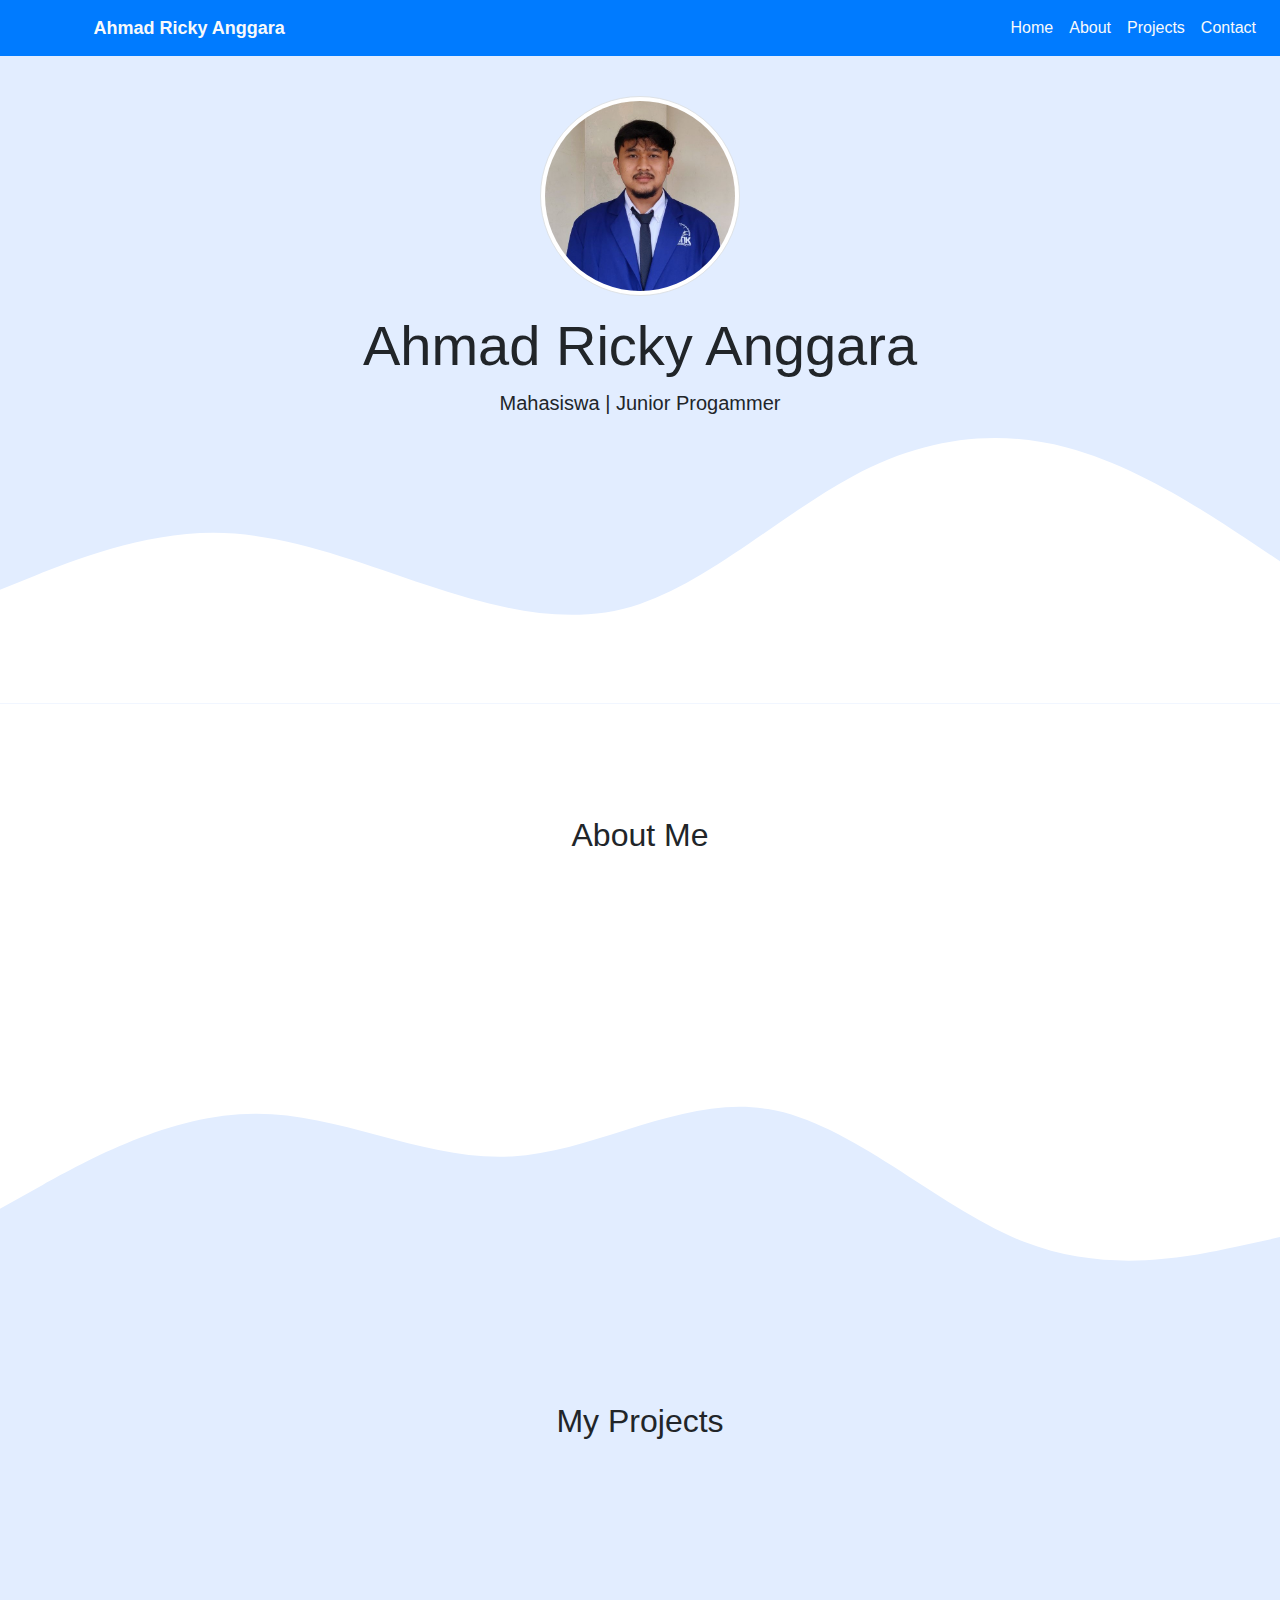
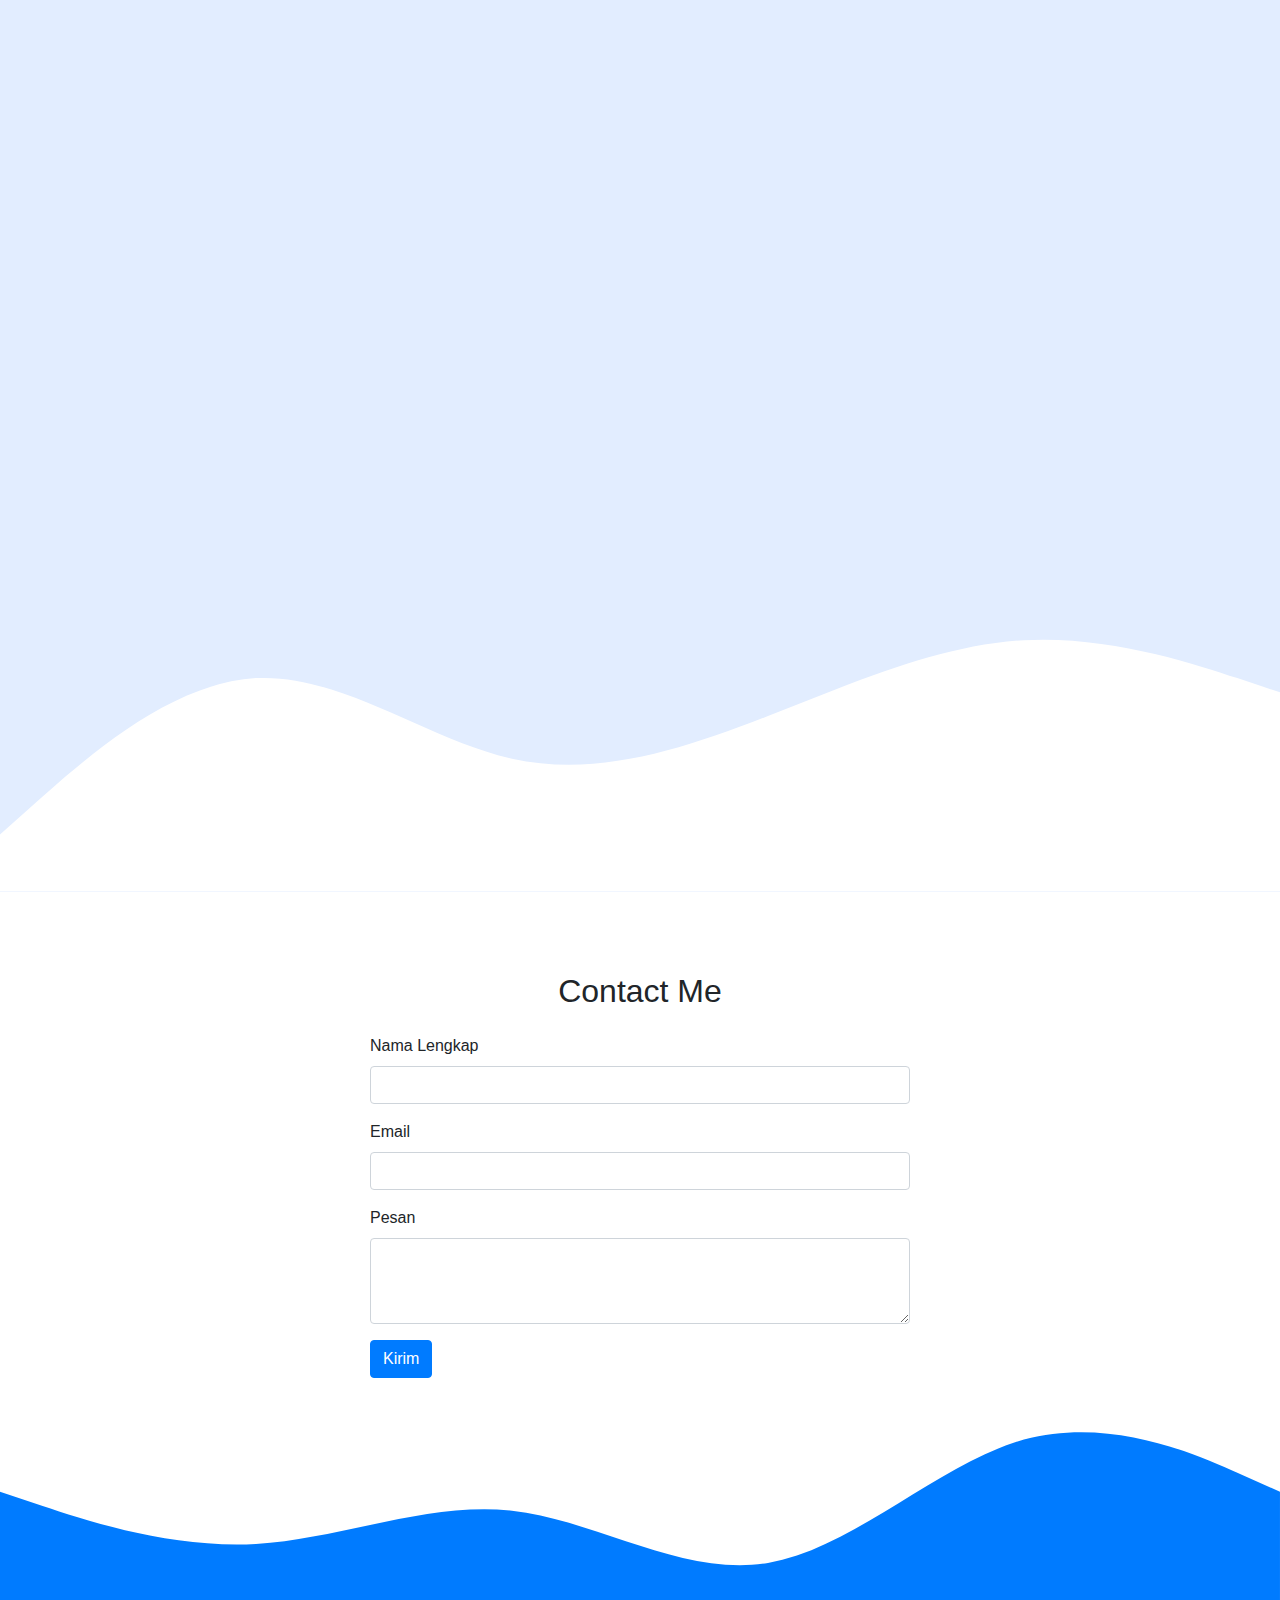
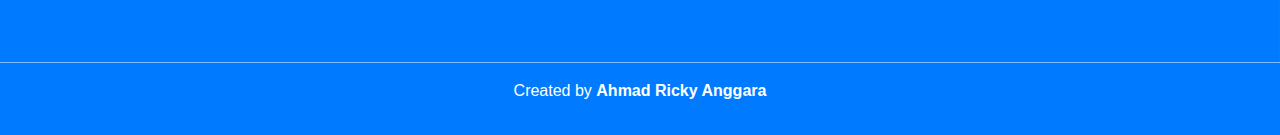
==== index.html @ a969ea9b "google console" ====
<!DOCTYPE html>
<html lang="en">

<head>
    <meta charset="UTF-8">
    <meta http-equiv="X-UA-Compatible" content="IE=edge">
    <meta name="viewport" content="width=device-width, initial-scale=1.0">
    <meta content="Ahmad Ricky Anggara" name="keywords">
    <meta content="ARA" name="keywords">
    <meta content="Ricky Anggara" name="keywords">
    <meta content="Ahmad Ricky" name="keywords">
    <meta name="google-site-verification" content="5sLvpQu3NONMyRfSzjhEl_mQYddeZgGXBdGpoEdvAX0" />
    <title>MyPorto's</title>
    <link rel="stylesheet" href="https://cdn.jsdelivr.net/npm/bootstrap@4.0.0/dist/css/bootstrap.min.css"
        integrity="sha384-Gn5384xqQ1aoWXA+058RXPxPg6fy4IWvTNh0E263XmFcJlSAwiGgFAW/dAiS6JXm" crossorigin="anonymous">

    <link rel="stylesheet" href="style.css">
    <link href="https://unpkg.com/aos@2.3.1/dist/aos.css" rel="stylesheet">
</head>

<body>

    <nav class="navbar fixed-top navbar-expand-lg navbar-light bg-primary">
        <div class="container" style="margin-left: 5%;">
            <a class="navbar-brand font-weight-bold text-light" style="font-size: 18px;" href="#">Ahmad Ricky
                Anggara</a>
            <button class="navbar-toggler" type="button" data-toggle="collapse" data-target="#navbarNav"
                aria-controls="navbarNav" aria-expanded="false" aria-label="Toggle navigation">
                <span class="navbar-toggler-icon"></span>
            </button>
        </div>
        <div class="collapse navbar-collapse ms-auto" id="navbarNav">
            <ul class="navbar-nav">
                <li class="nav-item active">
                    <a class="nav-link text-light" href="#">Home <span class="sr-only">(current)</span></a>
                </li>
                <li class="nav-item">
                    <a class="nav-link text-light" href="#about">About</a>
                </li>
                <li class="nav-item">
                    <a class="nav-link text-light" href="#projects">Projects</a>
                </li>
                <li class="nav-item">
                    <a class="nav-link text-light" href="#contact">Contact</a>
                </li>
            </ul>
        </div>
    </nav>

    <section class="jumbotron1 text-center">
        <img src="img/-6269453699042618884_121.jpg" alt="ARA" width="200" class="rounded-circle img-thumbnail">
        <h1 class="display-4 mt-3">Ahmad Ricky Anggara</h1>
        <p class="lead pt-3">Mahasiswa | Junior Progammer</p>
        <svg xmlns="http://www.w3.org/2000/svg" viewBox="0 0 1440 320">
            <path fill="#ffffff" fill-opacity="1"
                d="M0,192L40,176C80,160,160,128,240,128C320,128,400,160,480,186.7C560,213,640,235,720,208C800,181,880,107,960,64C1040,21,1120,11,1200,32C1280,53,1360,107,1400,133.3L1440,160L1440,320L1400,320C1360,320,1280,320,1200,320C1120,320,1040,320,960,320C880,320,800,320,720,320C640,320,560,320,480,320C400,320,320,320,240,320C160,320,80,320,40,320L0,320Z">
            </path>
        </svg>
    </section>

    <!-- about  -->
    <section id="about">
        <div class="container" style="line-height: 1.5;">
            <div class="row text-center">
                <div class="col">
                    <h2>About Me</h2>
                </div>

            </div>
            <div class="row justify-content-center fs-5 text-center mt-3">
                <div class="col-md-4" data-aos="fade-right" data-aos-duration="1000">
                    <p>Hai, nama saya Ahmad Ricky Anggara, seorang junior Progammer Lulusan Pesantren Teknologi
                        Informasi Komunikasi Tahun 2022. Dunia Pemrograman adalah dunia yang menarik bagi saya, dan saya
                        dapat menenumakan Hal - Hal yang baru, Terutama di bidang Teknologi.</p>
                </div>
                <div class="col-md-4" data-aos="fade-left" data-aos-duration="1000" data-aos-delay="200">
                    <p>Saya adalah seorang pekerja keras, dan tekun dalam mempelajari Hal - Hal baru yang saya temukan.
                        Hingga pada saat ini saya telah menguasai beberap bahasa Pemrograman, diantaranya : PHP,
                        JavaScript, dan Java</p>
                </div>
            </div>
        </div>
        <svg xmlns="http://www.w3.org/2000/svg" viewBox="0 0 1440 320">
            <path fill="#e2edff" fill-opacity="1"
                d="M0,192L48,165.3C96,139,192,85,288,85.3C384,85,480,139,576,133.3C672,128,768,64,864,80C960,96,1056,192,1152,229.3C1248,267,1344,245,1392,234.7L1440,224L1440,320L1392,320C1344,320,1248,320,1152,320C1056,320,960,320,864,320C768,320,672,320,576,320C480,320,384,320,288,320C192,320,96,320,48,320L0,320Z">
            </path>
        </svg>
    </section>
    <!-- akhir about  -->

    <!-- Projects -->
    <section id="projects">
        <div class="container" style="line-height: 1.5;">
            <div class="row">
                <div class="col text-center mb-3">
                    <h2>My Projects</h2>
                </div>
            </div>
            <div class="row justify-content-center">
                <div class="col-md-4 mb-3">
                    <div class="card" data-aos="flip-left" data-aos-duration="1000">
                        <img style="width: 250px; padding: 25px; margin-left: 50px;" class="card-img-top"
                            src="./project-parwis/image/logo/RaTour-Logo.png" alt="Projects-1">
                        <div class="card-body">
                            <p class="card-text">Project Pariwisata Saya. Rekomendasi Tempat Wisata, yang tersedia di
                                kota - kota besar Jabodetabek.</p>
                            <a href="./project-parwis/home.html" target="blank" class="btn btn-primary">Lihat
                                Selengkapnya ... </a>
                        </div>
                    </div>
                </div>
                <div class="col-md-4 mb-3">
                    <div class="card" data-aos="flip-left" data-aos-duration="1000" data-aos-delay="50">
                        <img style="width: 250px; padding: 25px; margin-left: 50px;" class="card-img-top"
                            src="img/e-saran.png" alt="Projects-2">
                        <div class="card-body">
                            <p class="card-text text-justify">Project Tim pertama saya yang diamanahkan Oleh Pihak
                                Lembaga, bertujuan untuk memberikan saran dan masukkan untuk lembaga saya, terkait
                                masalah dan keluhan Terhadap Lembaga.
                            </p>
                        </div>
                    </div>
                </div>
                <div class="col-md-4 mb-3">
                    <div class="card" data-aos="flip-left" data-aos-duration="1000" data-aos-delay="100">
                        <img class="card-img-top" src="img/projects3.jpg" alt="Projects-3">
                        <div class="card-body">
                            <p class="card-text">Projects Ke tiga</p>
                        </div>
                    </div>
                </div>
                <div class="col-md-4 mb-3">
                    <div class="card" data-aos="flip-left" data-aos-duration="1000" data-aos-delay="150">
                        <img class="card-img-top" src="img/projects4.jpg" alt="Projects-4">
                        <div class="card-body">
                            <p class="card-text">Projects Ke Empat</p>
                        </div>
                    </div>
                </div>
                <div class="col-md-4 mb-3">
                    <div class="card" data-aos="flip-left" data-aos-duration="1000" data-aos-delay="200">
                        <img class="card-img-top" src="img/projects.jpg" alt="Projects-5">
                        <div class="card-body">
                            <p class="card-text">Projects Ke Lima</p>
                        </div>
                    </div>
                </div>
            </div>
        </div>
        <svg xmlns="http://www.w3.org/2000/svg" viewBox="0 0 1440 320">
            <path fill="#ffffff" fill-opacity="1"
                d="M0,256L48,213.3C96,171,192,85,288,80C384,75,480,149,576,170.7C672,192,768,160,864,122.7C960,85,1056,43,1152,37.3C1248,32,1344,64,1392,80L1440,96L1440,320L1392,320C1344,320,1248,320,1152,320C1056,320,960,320,864,320C768,320,672,320,576,320C480,320,384,320,288,320C192,320,96,320,48,320L0,320Z">
            </path>
        </svg>
    </section>
    <!-- Akhir Projects -->

    <!-- Contact -->
    <section id="contact">
        <div class="container" style="line-height: 1.5;">
            <div class="row text-center mb-3">
                <div class="col">
                    <h2>Contact Me</h2>
                </div>
            </div>
            <div class="row justify-content-center">
                <div class="col-md-6">
                    <div class="my-alert d-none alert alert-success alert-dismissible fade show" role="alert">
                        <strong>Terimakasih!</strong> Pesan Anda Sudah Kami Terima.
                        <button type="button" class="close" data-dismiss="alert" aria-label="Close">
                            <span aria-hidden="true">&times;</span>
                        </button>
                    </div>
                    <form name="ara-contact-form">
                        <div class="form-group">
                            <label for="name">Nama Lengkap</label>
                            <input name="nama" type="text" class="form-control" id="name" aria-describedby="name">
                        </div>
                        <div class="form-group">
                            <label for="email">Email</label>
                            <input name="email" type="email" class="form-control" id="email" aria-describedby="email">
                        </div>
                        <div class="form-group">
                            <label for="pesan">Pesan</label>
                            <textarea name="pesan" class="form-control" id="pesan" rows="3"></textarea>
                        </div>
                        <button type="submit" class="btn btn-primary btn-kirim">Kirim</button>
                        <button class="btn btn-primary btn-loading d-none" type="button" disabled>
                            <span class="spinner-border spinner-border-sm" role="status" aria-hidden="true"></span>
                            Loading...
                        </button>
                    </form>
                </div>
            </div>
        </div>
        <svg xmlns="http://www.w3.org/2000/svg" viewBox="0 0 1440 320">
            <path fill="#007bff" fill-opacity="1"
                d="M0,128L48,144C96,160,192,192,288,186.7C384,181,480,139,576,149.3C672,160,768,224,864,208C960,192,1056,96,1152,69.3C1248,43,1344,85,1392,106.7L1440,128L1440,320L1392,320C1344,320,1248,320,1152,320C1056,320,960,320,864,320C768,320,672,320,576,320C480,320,384,320,288,320C192,320,96,320,48,320L0,320Z">
            </path>
        </svg>
    </section>
    <!-- Akhir Contact -->

    <!-- Awal Footer -->
    <footer class="bg-primary text-white text-center pb-3 pt-3">
        <p>Created by <a class="text-white font-weight-bold" href="https://www.instagram.com/ahmad_ricky_anggara/">Ahmad
                Ricky
                Anggara</a></p>
    </footer>
    <!-- Akhir Footer -->



    <script src="https://code.jquery.com/jquery-3.2.1.slim.min.js"
        integrity="sha384-KJ3o2DKtIkvYIK3UENzmM7KCkRr/rE9/Qpg6aAZGJwFDMVNA/GpGFF93hXpG5KkN"
        crossorigin="anonymous"></script>
    <script src="https://cdn.jsdelivr.net/npm/popper.js@1.12.9/dist/umd/popper.min.js"
        integrity="sha384-ApNbgh9B+Y1QKtv3Rn7W3mgPxhU9K/ScQsAP7hUibX39j7fakFPskvXusvfa0b4Q"
        crossorigin="anonymous"></script>
    <script src="https://cdn.jsdelivr.net/npm/bootstrap@4.0.0/dist/js/bootstrap.min.js"
        integrity="sha384-JZR6Spejh4U02d8jOt6vLEHfe/JQGiRRSQQxSfFWpi1MquVdAyjUar5+76PVCmYl"
        crossorigin="anonymous"></script>

    <!-- Script Google Sphreads -->
    <script>
        const scriptURL = 'https://script.google.com/macros/s/AKfycbzCMhAs5qoQrAQU3CWl0yFSnh6RcSaFzXyORwaqV7zSEtIdvHyZklNjyCJ86wQ5R9FL/exec'
        const form = document.forms['ara-contact-form']
        const btnKirim = document.querySelector('.btn-kirim');
        const btnLoading = document.querySelector('.btn-loading');
        const myAlert = document.querySelector('.my-alert');

        form.addEventListener('submit', e => {
            e.preventDefault()
            // ketika tombol submit di klik
            // tampilkan tombol loading hilangkan tombol kirim
            btnLoading.classList.toggle('d-none');
            btnKirim.classList.toggle('d-none');
            fetch(scriptURL, { method: 'POST', body: new FormData(form) })
                .then(response => {
                    // tampilkan tombol kirim, hilangkan tombol loading
                    btnLoading.classList.toggle('d-none');
                    btnKirim.classList.toggle('d-none');
                    // tampilkan alert
                    myAlert.classList.toggle('d-none');
                    // reset formnya
                    form.reset();
                    console.log('Success!', response)
                })
                .catch(error => console.error('Error!', error.message))
        })
    </script>

    <!-- Script AOS -->
    <script src="https://unpkg.com/aos@2.3.1/dist/aos.js"></script>
    <script>
        AOS.init({
            once: true,
        });
    </script>

    <!-- Script GSAP -->
    <script src="https://cdnjs.cloudflare.com/ajax/libs/gsap/3.10.3/gsap.min.js"></script>
    <script>
        gsap.from('.jumbotron img', { duration: 1, y: -100, opacity: 0 });  
    </script>
</body>

</html>
---- style.css ----
* {
    padding: 0;
    margin: 0;
}

.jumbotron1 {
    padding-top: 6rem;
    margin-bottom: 2rem;
    background-color: #e2edff;
    /* border-radius: 0.3rem; */
    line-height: 0;
}

/* @media (min-width: 576px) {
    .jumbotron1 {
        padding: 4rem 2rem;
    }
} */

.jumbotron1-fluid {
    padding-right: 0;
    padding-left: 0;
    border-radius: 0;
}

section svg path {
    padding-bottom: 2rem;
    margin-bottom: 2rem;
}

section {
    line-height: 0;
    padding-top: 5rem;
}

#projects {
    background-color: #e2edff;
}

@-webkit-keyframes spinner-border {
    to {
        transform: rotate(360deg)
            /* rtl:ignore */
        ;
    }
}

@keyframes spinner-border {
    to {
        transform: rotate(360deg)
            /* rtl:ignore */
        ;
    }
}

.spinner-border {
    display: inline-block;
    width: 2rem;
    height: 2rem;
    vertical-align: -0.125em;
    border: 0.25em solid currentColor;
    border-right-color: transparent;
    border-radius: 50%;
    -webkit-animation: 0.75s linear infinite spinner-border;
    animation: 0.75s linear infinite spinner-border;
}

.spinner-border-sm {
    width: 1rem;
    height: 1rem;
    border-width: 0.2em;
}

@-webkit-keyframes spinner-grow {
    0% {
        transform: scale(0);
    }

    50% {
        opacity: 1;
        transform: none;
    }
}

@keyframes spinner-grow {
    0% {
        transform: scale(0);
    }

    50% {
        opacity: 1;
        transform: none;
    }
}

.spinner-grow {
    display: inline-block;
    width: 2rem;
    height: 2rem;
    vertical-align: -0.125em;
    background-color: currentColor;
    border-radius: 50%;
    opacity: 0;
    -webkit-animation: 0.75s linear infinite spinner-grow;
    animation: 0.75s linear infinite spinner-grow;
}

.spinner-grow-sm {
    width: 1rem;
    height: 1rem;
}

@media (prefers-reduced-motion: reduce) {

    .spinner-border,
    .spinner-grow {
        -webkit-animation-duration: 1.5s;
        animation-duration: 1.5s;
    }
}
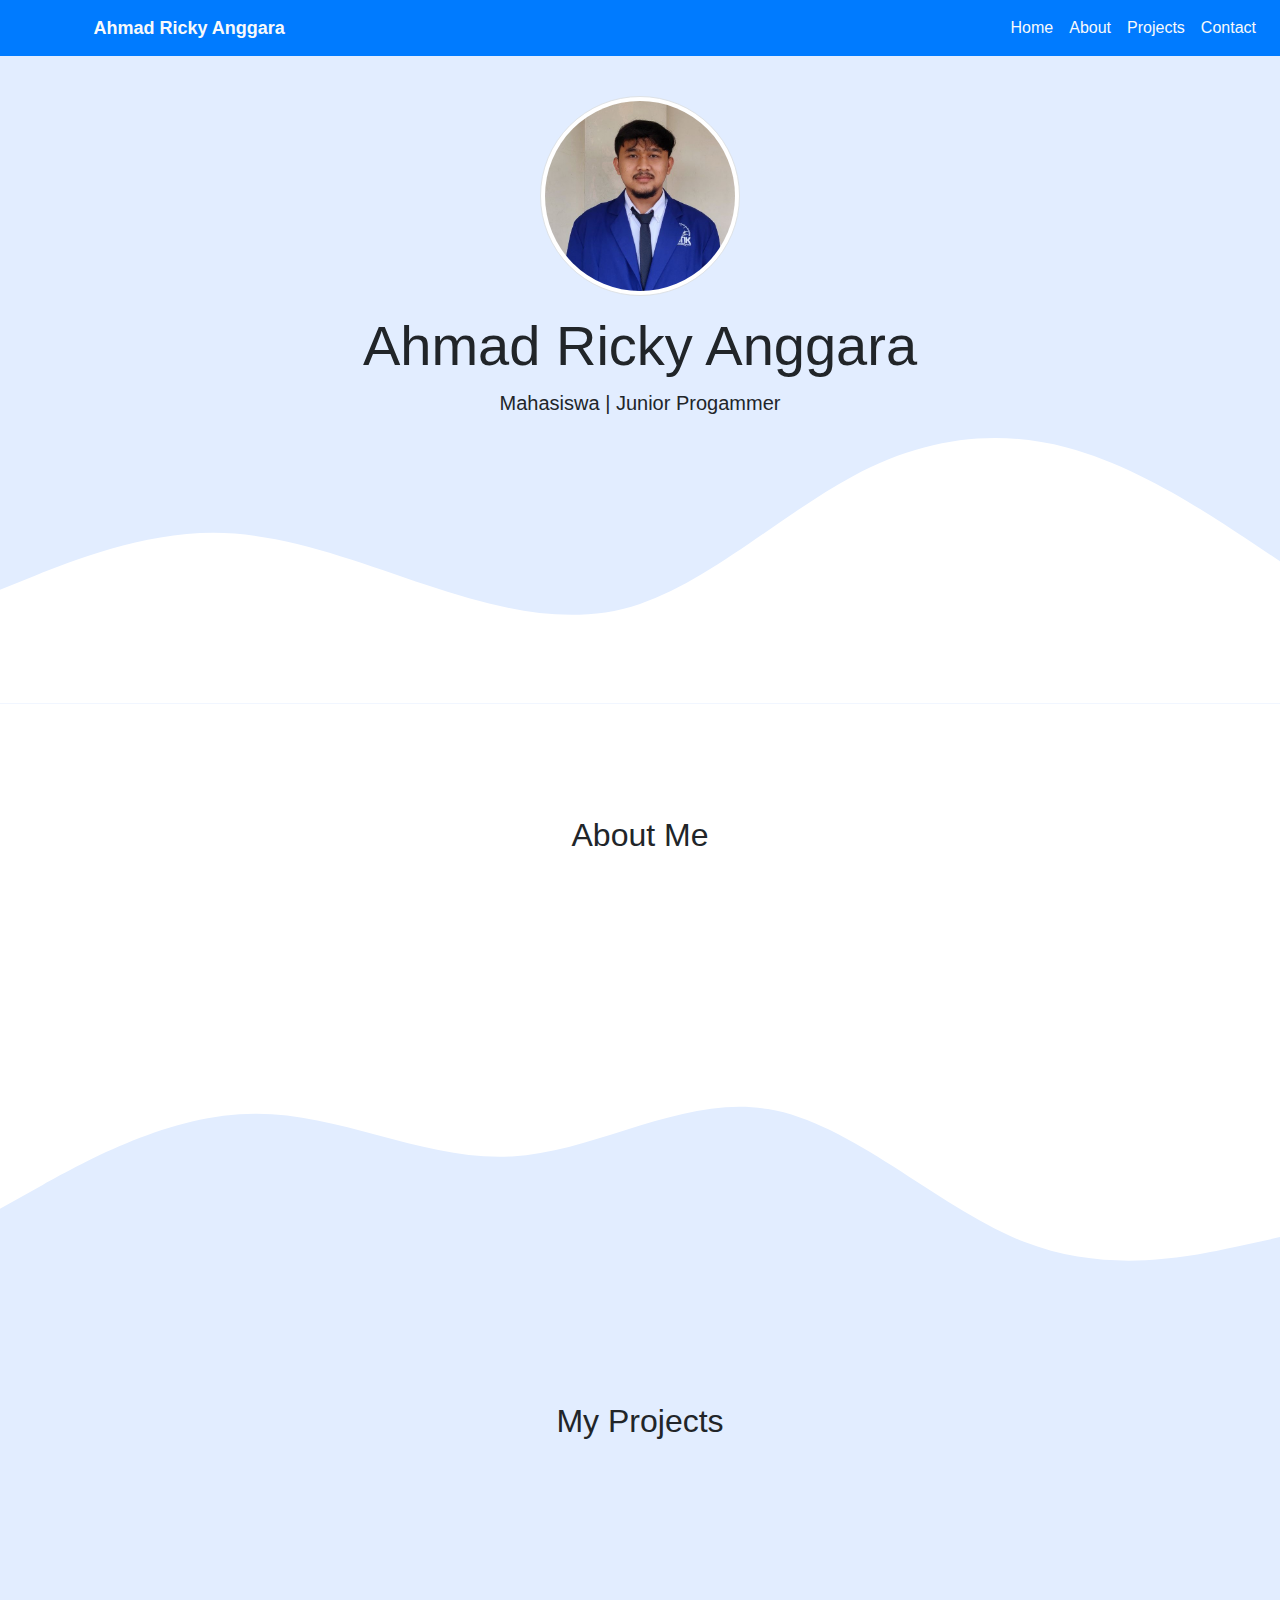
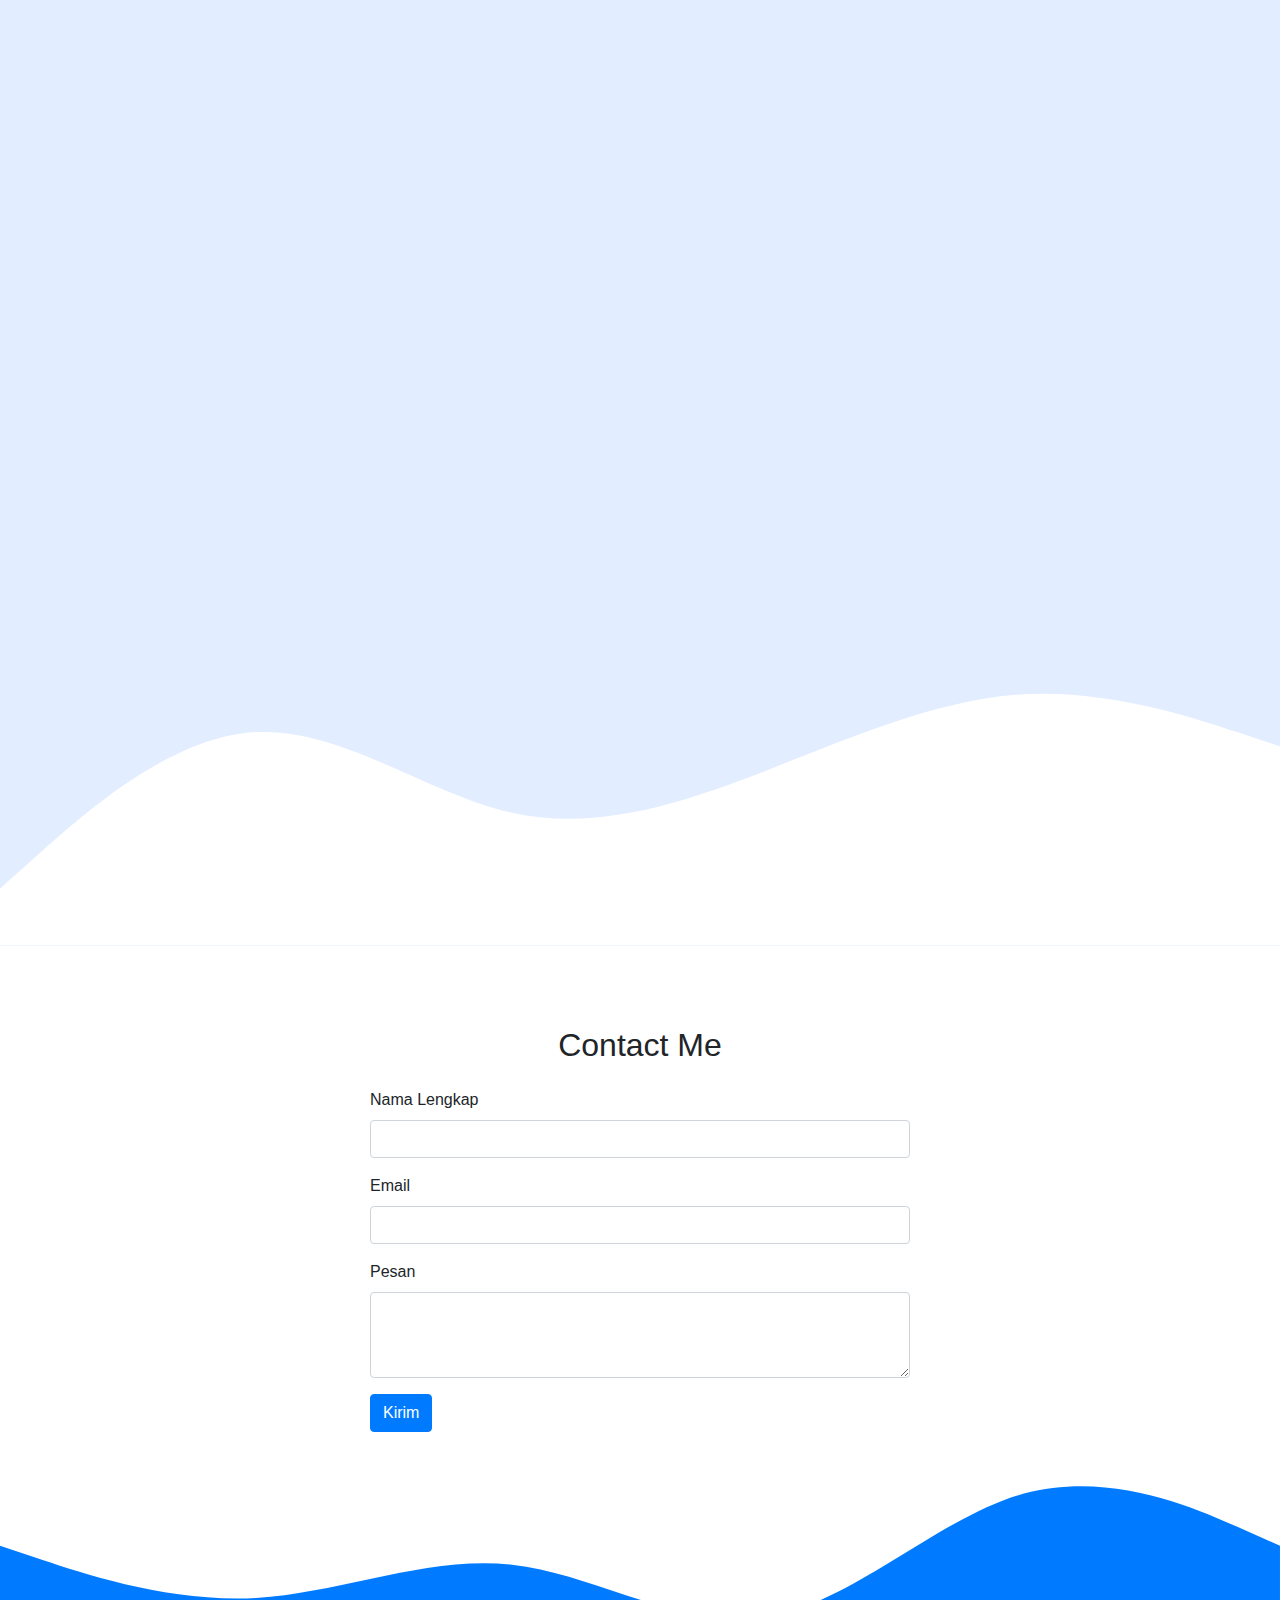
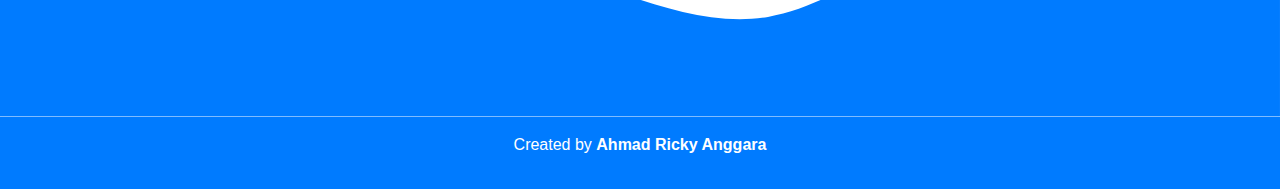
==== commit 14362ef5: "tambah link projectesaran000webhost.com" ====
--- a/index.html
+++ b/index.html
@@ -10,7 +10,9 @@
     <meta content="Ricky Anggara" name="keywords">
     <meta content="Ahmad Ricky" name="keywords">
     <meta name="google-site-verification" content="5sLvpQu3NONMyRfSzjhEl_mQYddeZgGXBdGpoEdvAX0" />
-    <title>MyPorto's</title>
+    <meta content="Portofolio Ahmad Ricky Anggara. Lihat Profil Ahmad Ricky Anggara dan Portofolio darinya, 
+    untuk mengirim pesan yang ingin anda sampaikan" name="description">
+    <title>Ahmad Ricky Anggara Portofolio</title>
     <link rel="stylesheet" href="https://cdn.jsdelivr.net/npm/bootstrap@4.0.0/dist/css/bootstrap.min.css"
         integrity="sha384-Gn5384xqQ1aoWXA+058RXPxPg6fy4IWvTNh0E263XmFcJlSAwiGgFAW/dAiS6JXm" crossorigin="anonymous">
 
@@ -118,6 +120,9 @@
                                 Lembaga, bertujuan untuk memberikan saran dan masukkan untuk lembaga saya, terkait
                                 masalah dan keluhan Terhadap Lembaga.
                             </p>
+                            <a href="https://projectesaran.000webhostapp.com/" target="blank"
+                                class="btn btn-primary">Lihat
+                                Selengkapnya ... </a>
                         </div>
                     </div>
                 </div>
@@ -263,6 +268,16 @@
     <script>
         gsap.from('.jumbotron img', { duration: 1, y: -100, opacity: 0 });  
     </script>
+
+    <!-- Global site tag (gtag.js) - Google Analytics -->
+    <script async src="https://www.googletagmanager.com/gtag/js?id=G-33Z10TQ07H"></script>
+    <script>
+        window.dataLayer = window.dataLayer || [];
+        function gtag() { dataLayer.push(arguments); }
+        gtag('js', new Date());
+
+        gtag('config', 'G-33Z10TQ07H');
+    </script>
 </body>
 
 </html>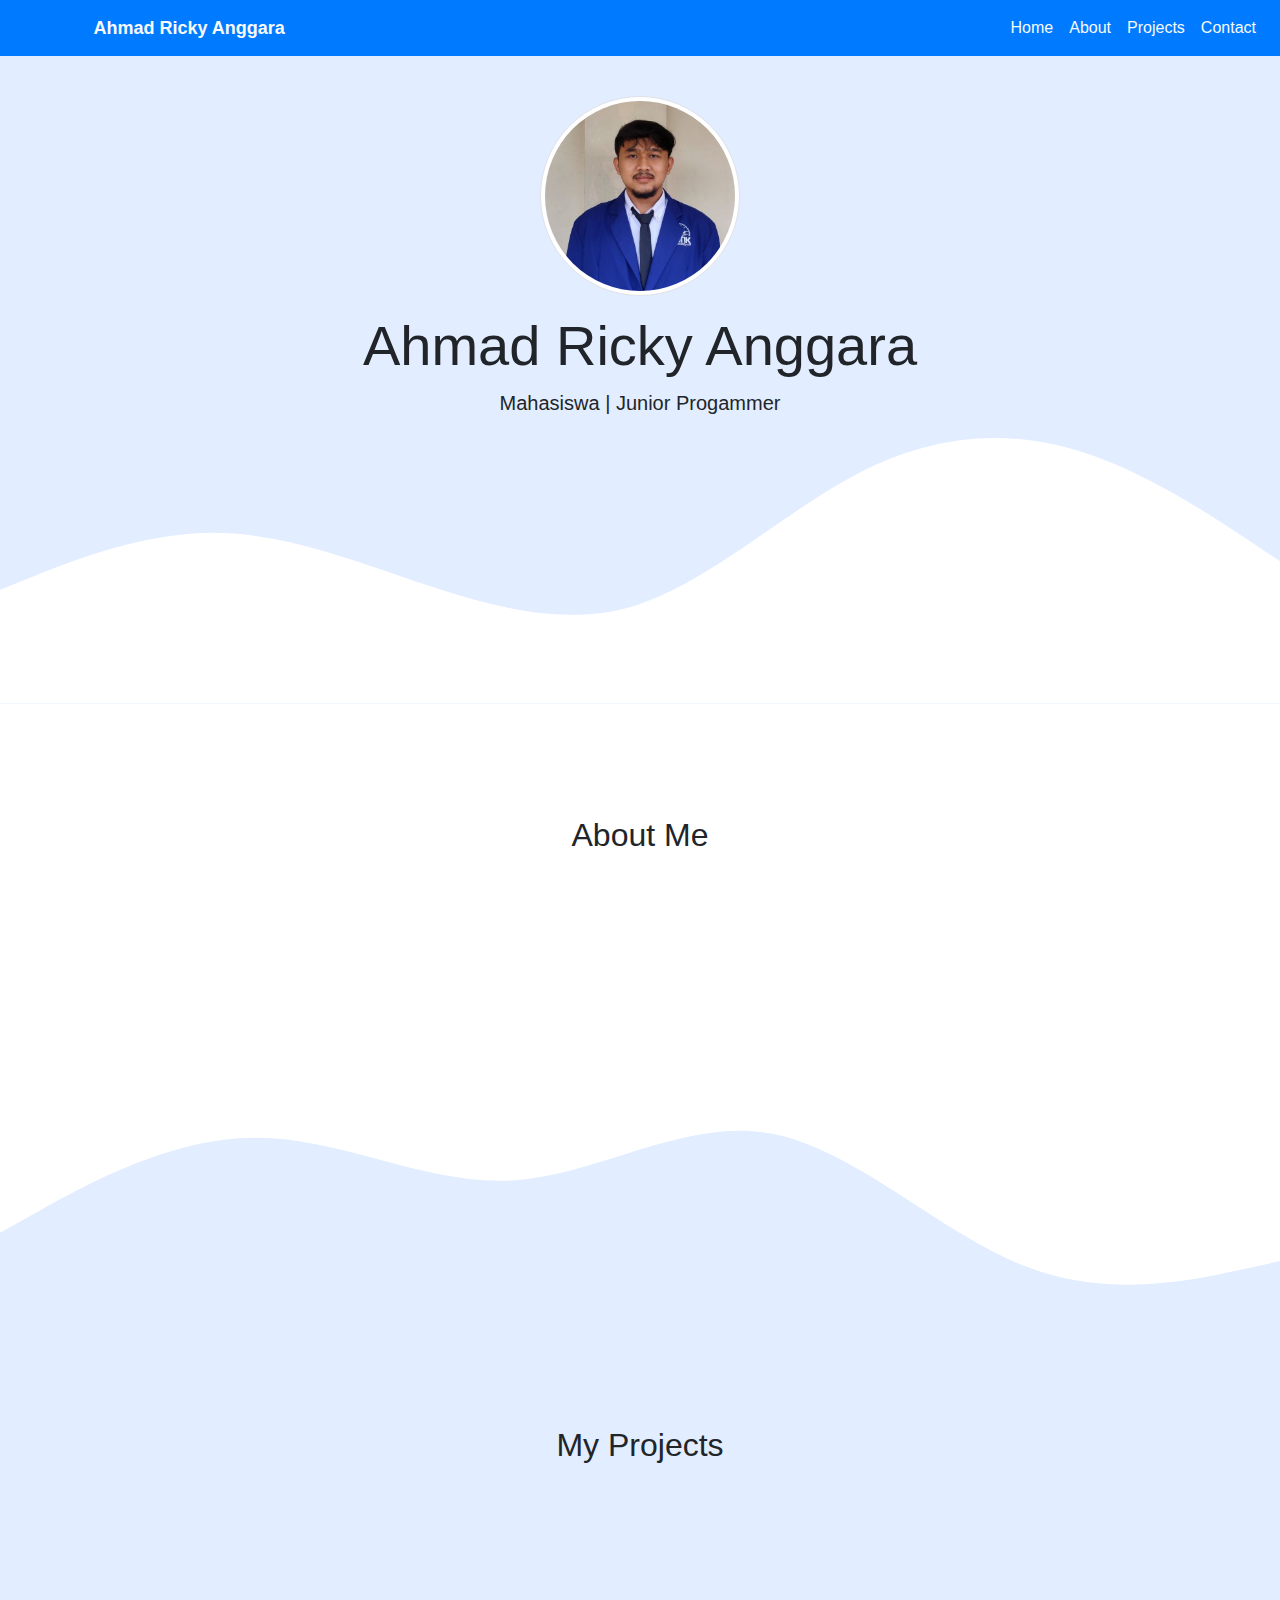
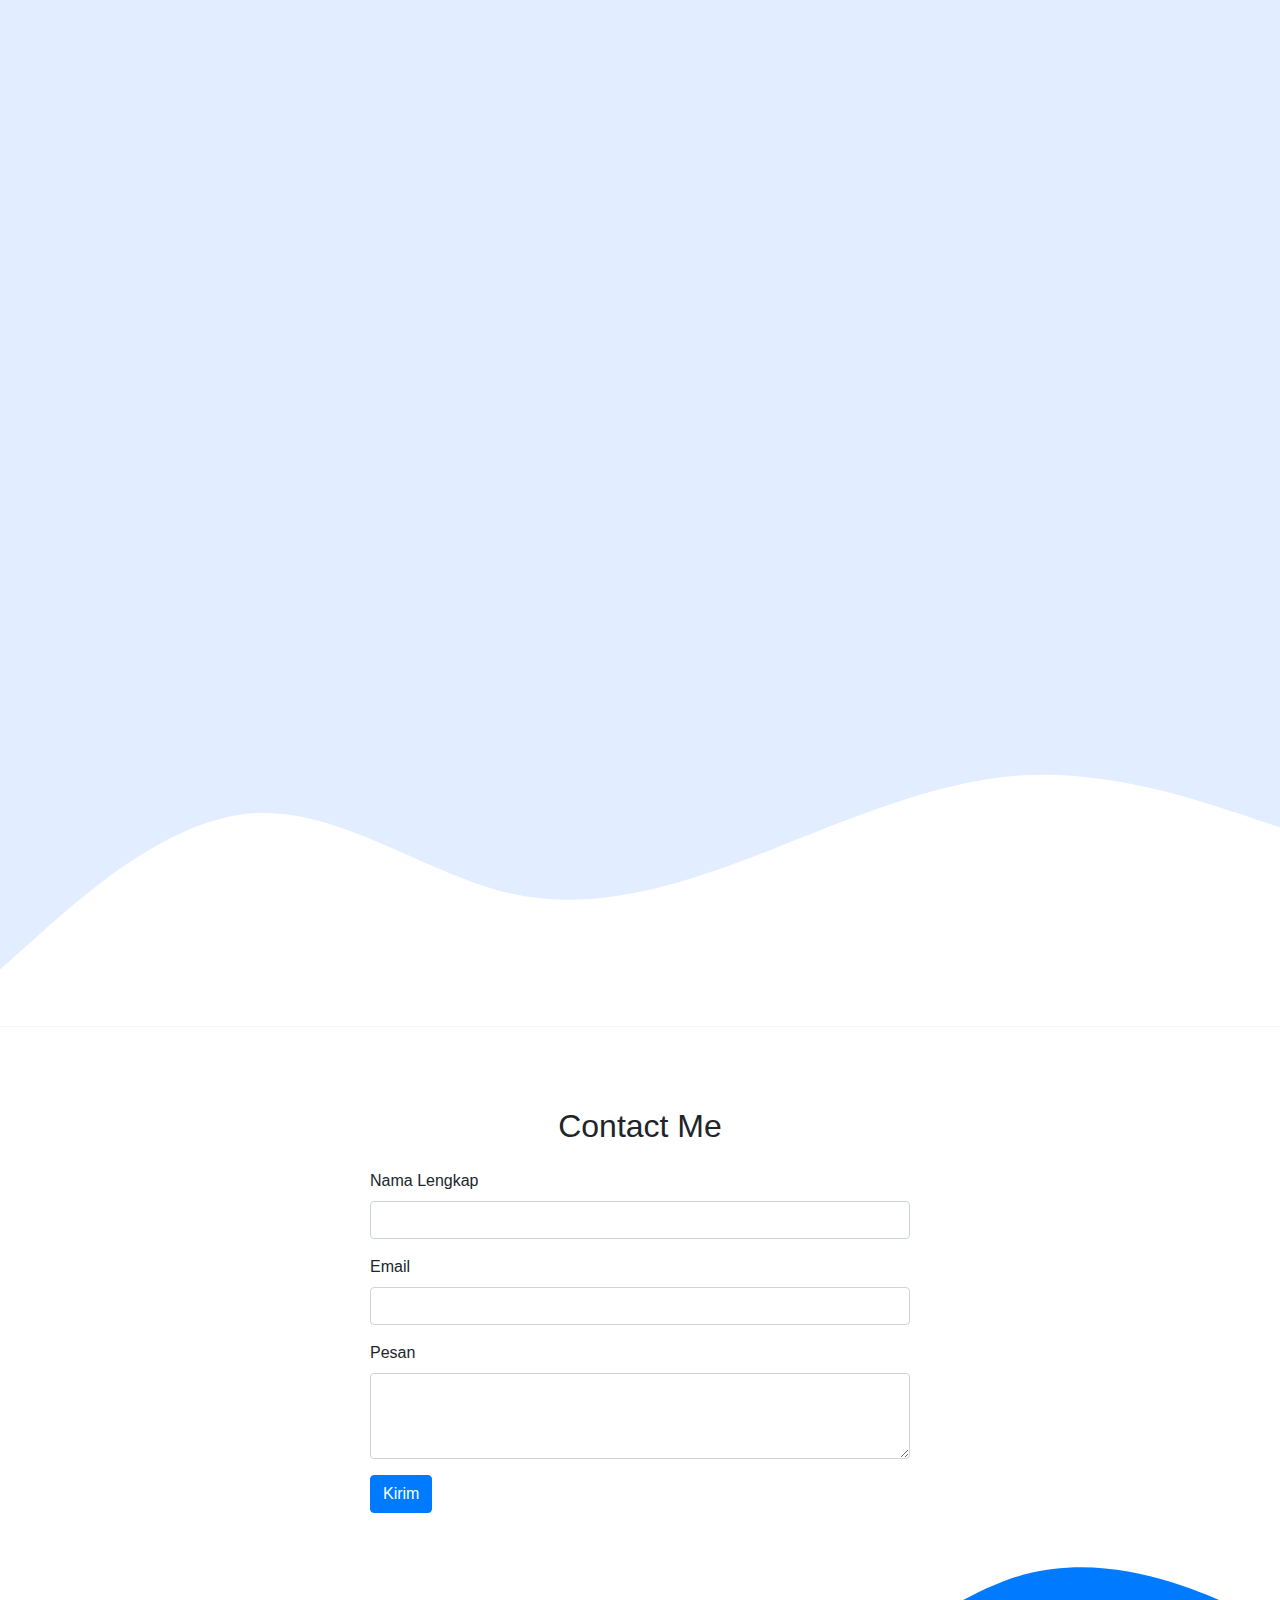
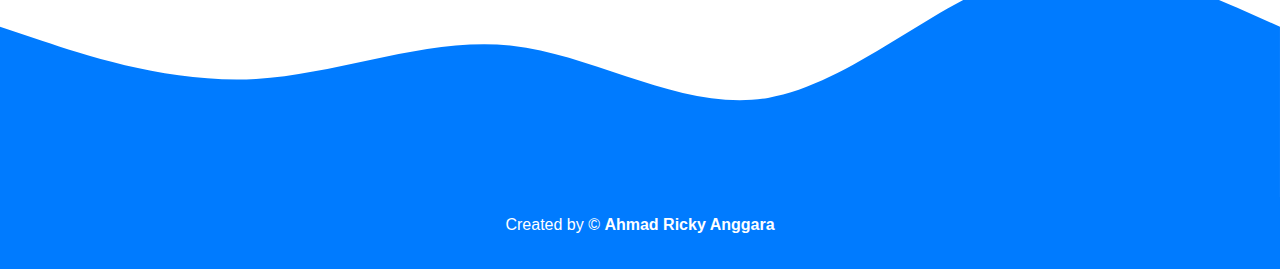
==== commit f6eb18e3: "ubah desk" ====
--- a/index.html
+++ b/index.html
@@ -71,9 +71,10 @@
             </div>
             <div class="row justify-content-center fs-5 text-center mt-3">
                 <div class="col-md-4" data-aos="fade-right" data-aos-duration="1000">
-                    <p>Hai, nama saya Ahmad Ricky Anggara, seorang junior Progammer Lulusan Pesantren Teknologi
-                        Informasi Komunikasi Tahun 2022. Dunia Pemrograman adalah dunia yang menarik bagi saya, dan saya
-                        dapat menenumakan Hal - Hal yang baru, Terutama di bidang Teknologi.</p>
+                    <p>
+                        Hai, nama saya Ahmad Ricky Anggara, seorang Junior Progammer Lulusan Vokasi Pesantren Teknologi
+                        Informasi Komunikasi Tahun 2022, setara D2. Dunia Pemrograman adalah dunia yang menarik bagi
+                        saya, dan saya dapat menenumakan Hal - Hal yang baru, Terutama di bidang Teknologi.</p>
                 </div>
                 <div class="col-md-4" data-aos="fade-left" data-aos-duration="1000" data-aos-delay="200">
                     <p>Saya adalah seorang pekerja keras, dan tekun dalam mempelajari Hal - Hal baru yang saya temukan.
@@ -101,52 +102,55 @@
             <div class="row justify-content-center">
                 <div class="col-md-4 mb-3">
                     <div class="card" data-aos="flip-left" data-aos-duration="1000">
-                        <img style="width: 250px; padding: 25px; margin-left: 50px;" class="card-img-top"
-                            src="./project-parwis/image/logo/RaTour-Logo.png" alt="Projects-1">
-                        <div class="card-body">
-                            <p class="card-text">Project Pariwisata Saya. Rekomendasi Tempat Wisata, yang tersedia di
-                                kota - kota besar Jabodetabek.</p>
-                            <a href="./project-parwis/home.html" target="blank" class="btn btn-primary">Lihat
+                        <img class="card-img-top gambar" src="./project-parwis/image/logo/RaTour-Logo.png"
+                            alt="Projects-1">
+                        <div class="card-body">
+                            <p class="card-text">Project Pariwisata untuk Tugas Frontend, menggunakan Framework CSS
+                                Bootstrap V.4</p>
+                            <a href="ra-tour.html" target="blank" class="btn btn-primary">Lihat
                                 Selengkapnya ... </a>
                         </div>
                     </div>
                 </div>
                 <div class="col-md-4 mb-3">
                     <div class="card" data-aos="flip-left" data-aos-duration="1000" data-aos-delay="50">
-                        <img style="width: 250px; padding: 25px; margin-left: 50px;" class="card-img-top"
-                            src="img/e-saran.png" alt="Projects-2">
+                        <img class="card-img-top gambar" src="img/e-saran.png" alt="Projects-2">
                         <div class="card-body">
                             <p class="card-text text-justify">Project Tim pertama saya yang diamanahkan Oleh Pihak
                                 Lembaga, bertujuan untuk memberikan saran dan masukkan untuk lembaga saya, terkait
                                 masalah dan keluhan Terhadap Lembaga.
                             </p>
-                            <a href="https://projectesaran.000webhostapp.com/" target="blank"
-                                class="btn btn-primary">Lihat
+                            <a href="e-saran.html" target="blank" class="btn btn-primary">Lihat
                                 Selengkapnya ... </a>
                         </div>
                     </div>
                 </div>
                 <div class="col-md-4 mb-3">
                     <div class="card" data-aos="flip-left" data-aos-duration="1000" data-aos-delay="100">
-                        <img class="card-img-top" src="img/projects3.jpg" alt="Projects-3">
-                        <div class="card-body">
-                            <p class="card-text">Projects Ke tiga</p>
-                        </div>
-                    </div>
-                </div>
-                <div class="col-md-4 mb-3">
-                    <div class="card" data-aos="flip-left" data-aos-duration="1000" data-aos-delay="150">
-                        <img class="card-img-top" src="img/projects4.jpg" alt="Projects-4">
-                        <div class="card-body">
-                            <p class="card-text">Projects Ke Empat</p>
-                        </div>
-                    </div>
-                </div>
-                <div class="col-md-4 mb-3">
-                    <div class="card" data-aos="flip-left" data-aos-duration="1000" data-aos-delay="200">
-                        <img class="card-img-top" src="img/projects.jpg" alt="Projects-5">
-                        <div class="card-body">
-                            <p class="card-text">Projects Ke Lima</p>
+                        <img class="card-img-top gambar" src="img/konsultan_sedekah.png" alt="Projects-3">
+                        <div class="card-body">
+                            <p class="card-text">
+                                Aplikasi <b>KONSULTAN SEDEKAH.</b> Project tugas
+                                akhir saya, sebuah aplikasi untuk mempermudah
+                                Rumah Takwa dalam membantu pekerjaan para
+                                amilin.
+                            </p>
+                            <a href="rumah-takwa.html" target="blank" class="btn btn-primary">Lihat
+                                Selengkapnya ... </a>
+                        </div>
+                    </div>
+                </div>
+                <div class="col-md-4 mb-3">
+                    <div class="card" data-aos="flip-left" data-aos-duration="1000" data-aos-delay="50">
+                        <img class="card-img-top gambar" src="img/top-ra.png" alt="Projects-2">
+                        <div class="card-body">
+                            <p class="card-text text-justify">
+                                Project Top - Up Game tanpa Payment Gateway. Dikemas dalam Framework PHP yaitu Laravel
+                                8, berfokus pada Frontend & Backend Progamming yang saya kerjakan untuk Ujian Akhir
+                                Semester Saya.
+                            </p>
+                            <a href="top-ra.html" target="blank" class="btn btn-primary">Lihat
+                                Selengkapnya ... </a>
                         </div>
                     </div>
                 </div>
@@ -208,7 +212,8 @@
 
     <!-- Awal Footer -->
     <footer class="bg-primary text-white text-center pb-3 pt-3">
-        <p>Created by <a class="text-white font-weight-bold" href="https://www.instagram.com/ahmad_ricky_anggara/">Ahmad
+        <p>Created by &copy; <a class="text-white font-weight-bold"
+                href="https://www.instagram.com/ahmad_ricky_anggara/">Ahmad
                 Ricky
                 Anggara</a></p>
     </footer>
--- a/style.css
+++ b/style.css
@@ -1,6 +1,54 @@
 * {
     padding: 0;
     margin: 0;
+}
+
+/* UNTUK POP UP GAMBAR */
+
+.gambar {
+    width: 250px;
+    padding: 25px;
+    margin-left: 50px;
+}
+
+.container .popup-image {
+    position: fixed;
+    top: 0;
+    left: 0;
+    margin-top: 30px;
+    background: rgba(0, 0, 0, .9);
+    height: 100%;
+    width: 100%;
+    z-index: 100;
+    display: none;
+}
+
+.container .popup-image span {
+    position: absolute;
+    top: 0;
+    right: 10px;
+    font-size: 50px;
+    font-weight: bolder;
+    color: #FFF;
+    cursor: pointer;
+    z-index: 100;
+}
+
+.container .popup-image img {
+    position: absolute;
+    top: 50%;
+    left: 50%;
+    transform: translate(-50%, -50%);
+    border: 5px solid #FFF;
+    border-radius: 5px;
+    width: 25%;
+    object-fit: cover;
+}
+
+@media (max-width: 768px) {
+    .container .popup-image img {
+        width: 95%;
+    }
 }
 
 .jumbotron1 {
@@ -117,4 +165,449 @@
         -webkit-animation-duration: 1.5s;
         animation-duration: 1.5s;
     }
+}
+
+* {
+    padding: 0;
+    margin: 0;
+}
+
+/* buat warning */
+.bungcil {
+    margin: 0px 1.5em;
+}
+
+.bungcil strong {
+    background-color: #ffbf66;
+    padding: 5px 0.7rem;
+    border-radius: 5px;
+    color: black;
+}
+
+.appeal {
+    background-color: #F8A027;
+    font-size: 0.8rem;
+    width: 100%;
+    color: white;
+    line-height: 20px;
+}
+
+/* buat navbar */
+
+header {
+    background-color: #041C32;
+    color: white;
+}
+
+.header {
+    display: flex;
+    justify-content: end;
+    align-items: center;
+    height: 65px;
+    font-family: 'Roboto', sans-serif;
+}
+
+.header nav {
+    position: fixed;
+    top: 0;
+    right: 0;
+    background: white;
+    height: 100vh;
+    width: 50%;
+    z-index: 2;
+    transform: translateX(100%);
+    transition: transform .5s ease-in-out;
+}
+
+.header nav .close {
+    float: right;
+    margin: 1.5em;
+    width: 1.5em;
+}
+
+.header nav ul {
+    list-style-type: none;
+    margin-top: 8em;
+}
+
+.header nav ul li a {
+    color: black;
+    text-decoration: none;
+    padding: 0.75em 2em;
+    display: block;
+}
+
+.header nav ul a:hover {
+    background-color: rgb(206, 206, 206);
+}
+
+.menu {
+    /* height: 16px; */
+    width: 1.8em;
+    cursor: pointer;
+    margin-right: 1em;
+}
+
+/* akhir navbar */
+
+/* article documentation */
+
+/* semboyan */
+.awal {
+    background: linear-gradient(357.27deg, #000000 -7.22%, rgba(7, 7, 7, 0) 120.45%), url(bahan/5.jpg);
+    background-size: cover;
+    background-position-x: 40%;
+    background-position-y: 20%;
+    width: 100%;
+    height: 90vh;
+    color: white;
+    font-family: 'Inter', sans-serif;
+    overflow: hidden;
+}
+
+.kami p {
+    font-weight: bold;
+    font-size: 36px;
+    line-height: 36px;
+}
+
+.kami div {
+    font-weight: 300;
+    font-size: 18px;
+    line-height: 24px;
+}
+
+.kami {
+    position: relative;
+    top: 28em;
+}
+
+/* tujuan */
+
+.tuan {
+    padding-top: 3em;
+    padding-bottom: 3em;
+    font-family: 'Inter', sans-serif;
+}
+
+.tuan h3 {
+    font-weight: bold;
+    font-size: 28px;
+    line-height: 34px;
+    margin-bottom: 1em;
+}
+
+.tuan p {
+    font-size: 16px;
+    line-height: 24px;
+}
+
+
+/* kartu tujuan */
+.kartu {
+    padding-top: 1em;
+    padding-bottom: 3em;
+    font-family: 'Inter', sans-serif;
+    color: #03111F;
+}
+
+.kartu h2 {
+    font-weight: bold;
+    font-size: 32px;
+    line-height: 24px;
+    margin-bottom: 1.25em;
+}
+
+
+.kartu .kotak {
+    background-color: #03111F;
+    color: white;
+    height: 15em;
+    width: 100%;
+    padding: 3em;
+    margin-bottom: 1em;
+    display: flex;
+    position: relative;
+    justify-content: center;
+    align-items: center;
+}
+
+.kartu .kotak .orna {
+    position: absolute;
+    bottom: 0;
+    right: 0;
+    height: 3em;
+}
+
+.kartu .kotak h3 {
+    font-weight: bold;
+    font-size: 28px;
+    line-height: 24px;
+}
+
+/* bates gallery */
+.bates {
+    height: 3.5em;
+}
+
+/* gallery */
+.poto {
+    padding-top: 2em;
+    padding-bottom: 5em;
+    font-family: 'Inter', sans-serif;
+}
+
+.poto h2 {
+    font-weight: bold;
+    font-size: 32px;
+    line-height: 24px;
+    letter-spacing: -0.05em;
+    border-bottom: solid 2px #03111F;
+    padding-bottom: 0.5em;
+    width: 250px;
+    margin: 0 auto 1em;
+}
+
+.poto h2 span {
+    font-weight: 300;
+    letter-spacing: -0.04em;
+    font-style: italic;
+}
+
+/* photo gallery */
+.gallery {
+    /* padding: 10px; */
+    /* background: #f2f2f2; */
+    display: grid;
+    gap: 15px;
+    grid-template-columns: repeat(auto-fit, minmax(250px, 1fr));
+    grid-auto-rows: 250px;
+    grid-auto-flow: dense;
+}
+
+.gallery .image img {
+    width: 100%;
+    height: 100%;
+    object-fit: cover;
+    transition: 0.25s ease-in-out;
+}
+
+.image {
+    overflow: hidden;
+}
+
+.image:hover img {
+    transform: scale(1.1);
+}
+
+@media screen and (min-width:570px) {
+    .v-strecth {
+        grid-row: span 2;
+    }
+
+    .h-strecth {
+        grid-column: span 2;
+    }
+
+    .big-strecth {
+        grid-row: span 2;
+        grid-column: span 2;
+    }
+
+    .vu-strecth {
+        grid-row: span 2;
+    }
+}
+
+@media (min-width: 940px) and (max-width:1099px) {
+    .hu-strecth {
+        grid-column: span 2;
+    }
+
+    .vu-strecth {
+        grid-row: span 3;
+    }
+}
+
+/* .gallery{
+    position: relative;
+    column-count: 1;
+}
+
+.image{
+    display: inline-block;
+    margin-bottom: 10px;
+    overflow: hidden;
+}
+
+.image img{
+    width: 100%;
+    transition: 0.25s ease-in-out;
+}
+
+.image:hover img{
+    transform: scale(1.1);
+}
+
+@media screen and (min-width:375px) {
+    .gallery{
+        column-count: 2;
+    }
+}
+
+@media screen and (min-width:680px) {
+    .gallery{
+        column-count: 3;
+    }
+}
+
+@media screen and (min-width:920px) {
+    .gallery{
+        column-count: 4;
+    }
+} */
+
+
+
+
+/* akhir article */
+
+/* footer */
+footer {
+    background-color: #041C32;
+    color: white;
+    height: auto;
+    font-family: 'Roboto', sans-serif;
+}
+
+.kaki {
+    padding-top: 3em;
+    padding-bottom: 2em;
+}
+
+.kaki h4 {
+    font-weight: bold;
+    font-size: 14px;
+    line-height: 19px;
+}
+
+.kaki p {
+    font-weight: 300;
+    font-size: 12px;
+    line-height: 19px;
+}
+
+.kaki i {
+    font-size: 1.5rem;
+}
+
+.kaki font {
+    font-size: 12px;
+    line-height: 19px;
+    font-weight: 300;
+}
+
+.kaki font span {
+    font-weight: bold;
+}
+
+/* ------ */
+.header .open-nav {
+    transform: translateX(0%);
+}
+
+@media only screen and (min-width:680px) {
+    .bungcil {
+        margin: 0px 5em;
+    }
+}
+
+@media only screen and (min-width:768px) {
+    .awal {
+        height: 400px;
+    }
+
+    .kami {
+        top: 17em;
+    }
+
+    .tuan h3 {
+        text-align: right;
+    }
+
+    .tuan p {
+        padding-top: 0.5em;
+    }
+}
+
+@media only screen and (min-width:920px) {
+
+    /* navbar */
+    .menu {
+        display: none;
+    }
+
+    .header nav {
+        transform: translateX(0);
+        position: unset;
+        display: block;
+        width: auto;
+        height: auto;
+        background: none;
+    }
+
+    .header nav .close {
+        display: none;
+    }
+
+    .header nav ul {
+        display: flex;
+        margin: 0;
+    }
+
+    .header nav ul li a {
+        color: white;
+        padding: 0.8em 1.5em;
+        font-size: 0.9rem;
+        font-weight: 300;
+    }
+
+    .header nav ul a:hover {
+        background: none;
+        text-decoration: underline;
+    }
+
+    /* akhir navbar */
+
+    .awal {
+        background-position-x: center;
+        background-position-y: 45%;
+    }
+
+
+}
+
+@media only screen and (min-width:1100px) {
+    .bungcil {
+        width: 1100px;
+        margin: 0 auto;
+    }
+
+    /* tulisan respons */
+    .kami p {
+        font-size: 38px;
+        line-height: 51px;
+    }
+
+    .kartu h2 {
+        font-size: 36px;
+    }
+
+    .kartu .kotak h3 {
+        font-size: 36px;
+    }
+
+    .kartu .kotak .orna {
+        height: 3.5em;
+    }
 }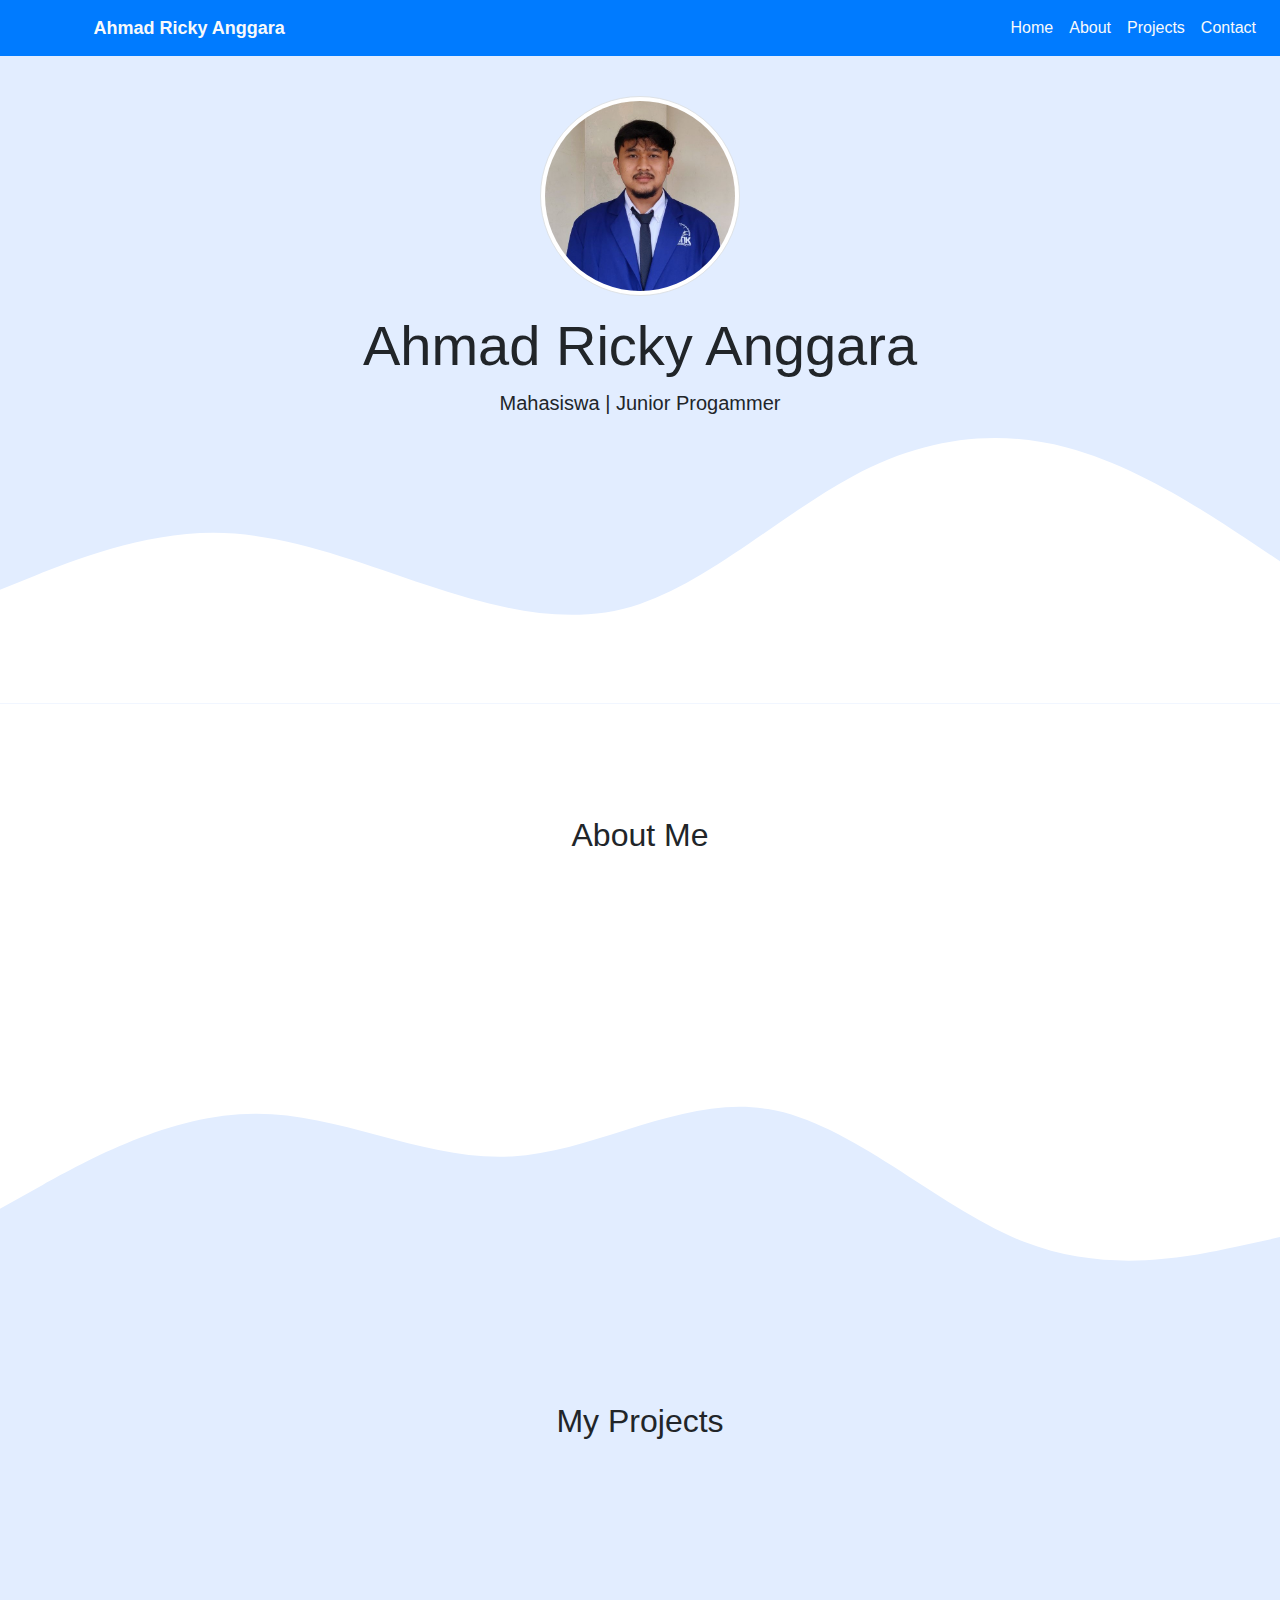
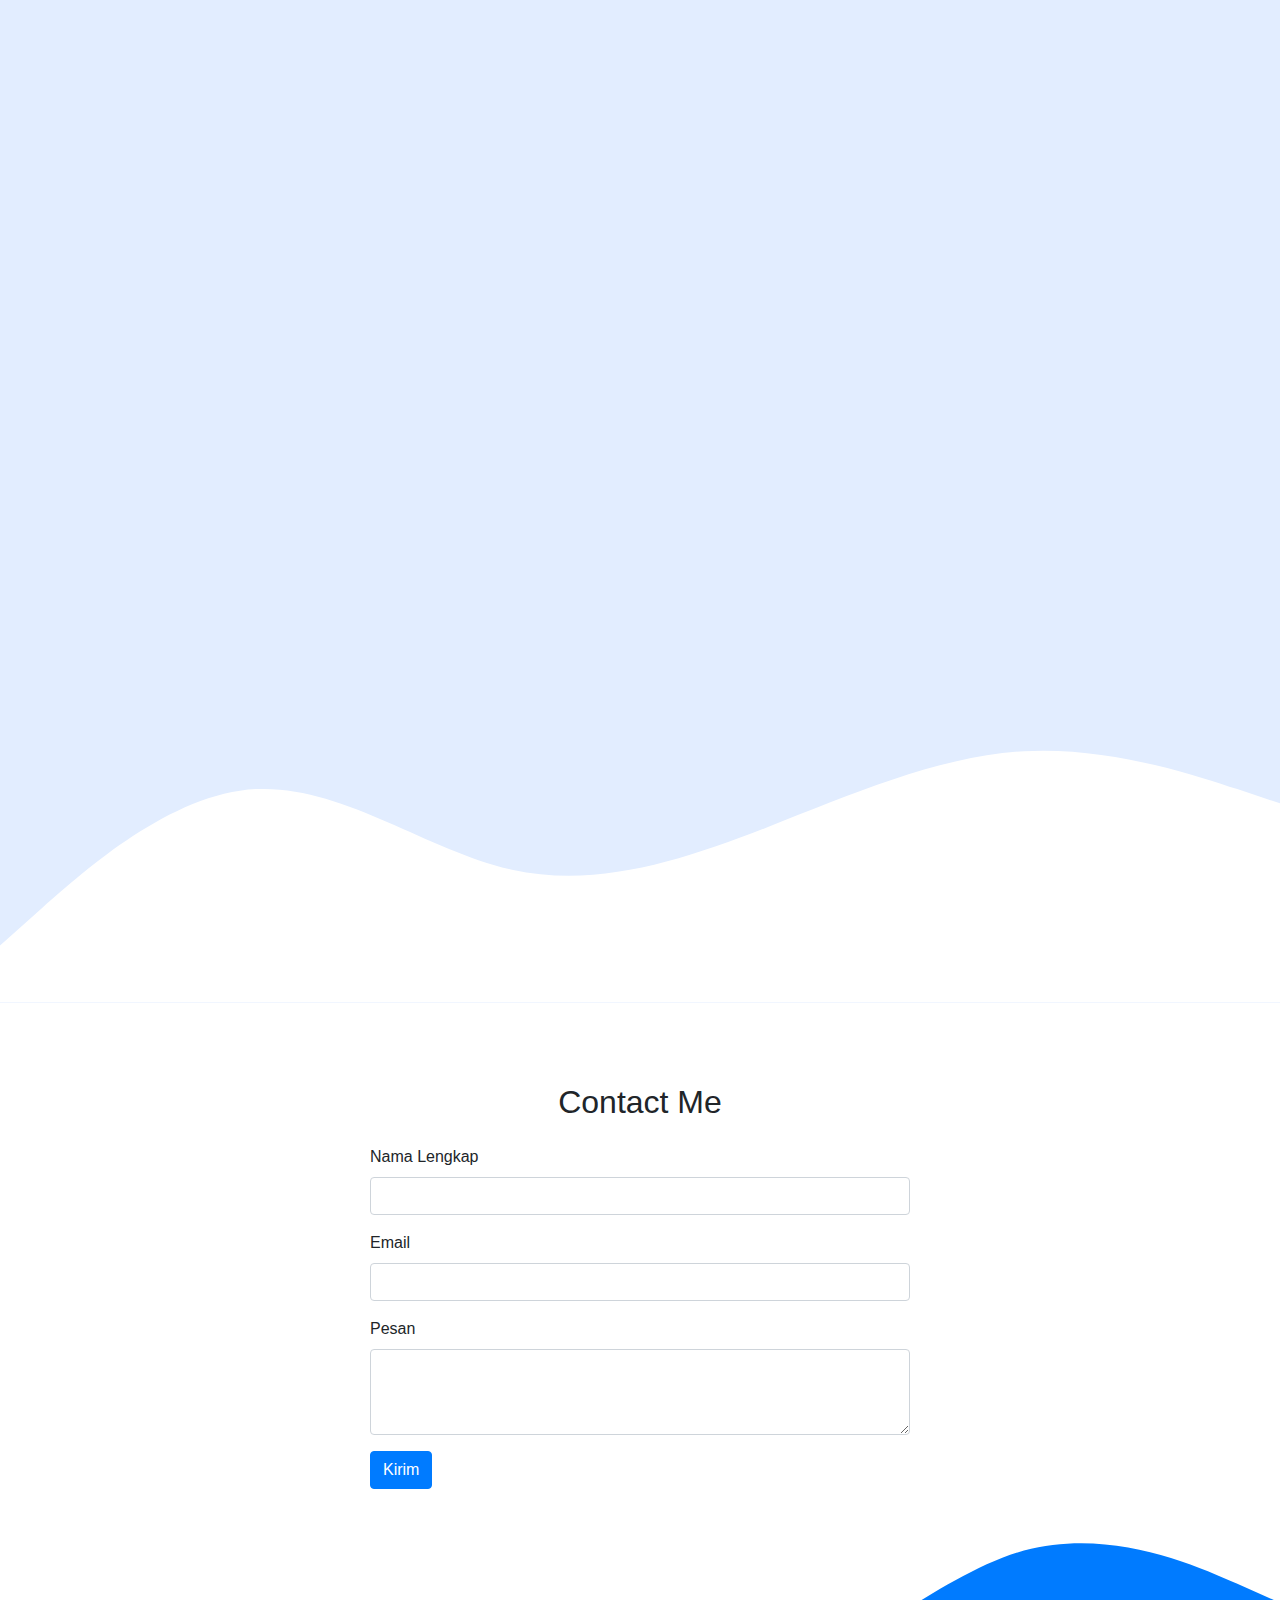
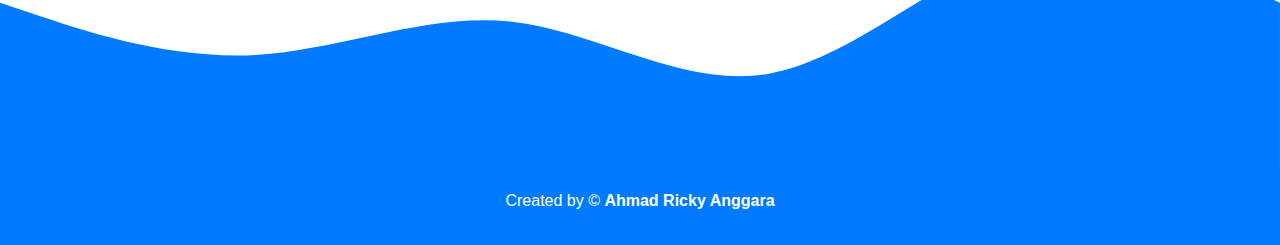
==== commit c59a278f: "ubah desk" ====
--- a/index.html
+++ b/index.html
@@ -71,10 +71,9 @@
             </div>
             <div class="row justify-content-center fs-5 text-center mt-3">
                 <div class="col-md-4" data-aos="fade-right" data-aos-duration="1000">
-                    <p>
-                        Hai, nama saya Ahmad Ricky Anggara, seorang Junior Progammer Lulusan Vokasi Pesantren Teknologi
-                        Informasi Komunikasi Tahun 2022, setara D2. Dunia Pemrograman adalah dunia yang menarik bagi
-                        saya, dan saya dapat menenumakan Hal - Hal yang baru, Terutama di bidang Teknologi.</p>
+                    <p>Hai, nama saya Ahmad Ricky Anggara, seorang Junior Progammer Lulusan Pesantren Teknologi
+                        Informasi Komunikasi Tahun 2022. Dunia Pemrograman adalah dunia yang menarik bagi saya, dan saya
+                        dapat menenumakan Hal - Hal yang baru, Terutama di bidang Teknologi.</p>
                 </div>
                 <div class="col-md-4" data-aos="fade-left" data-aos-duration="1000" data-aos-delay="200">
                     <p>Saya adalah seorang pekerja keras, dan tekun dalam mempelajari Hal - Hal baru yang saya temukan.
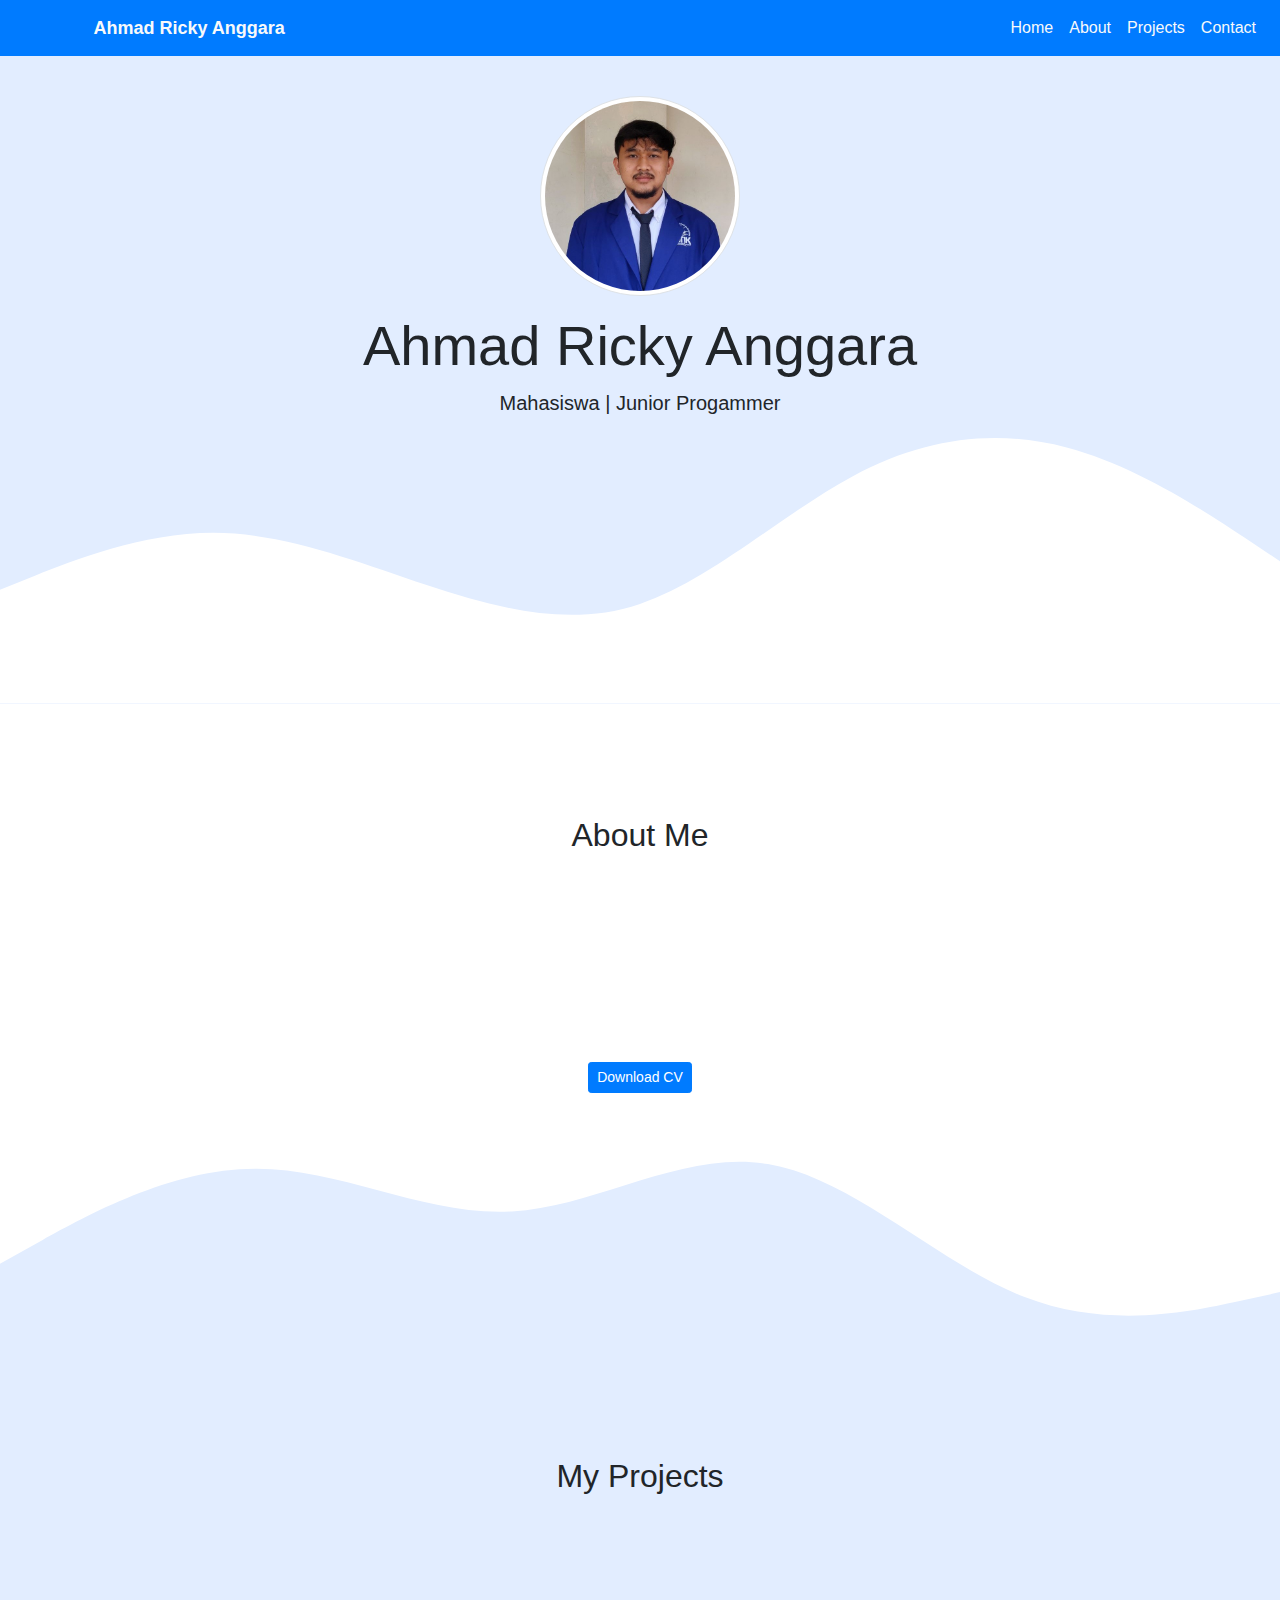
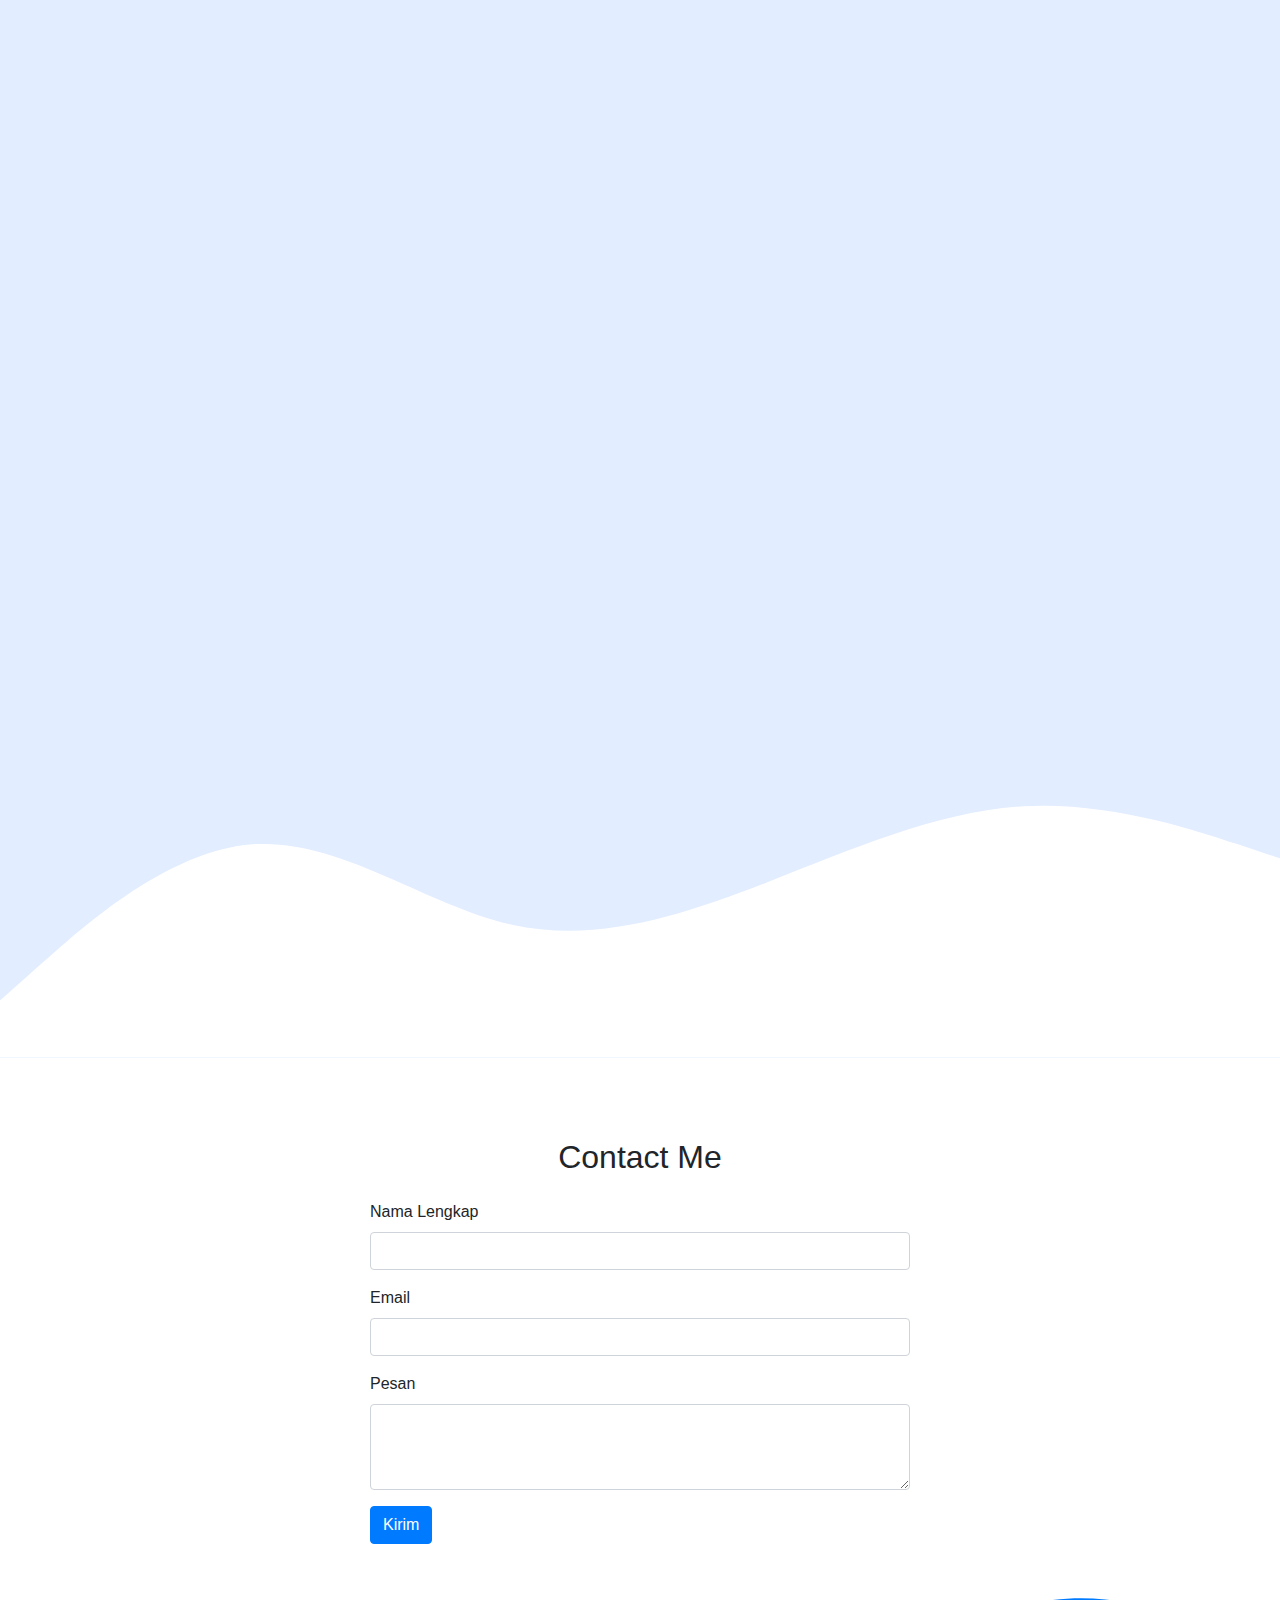
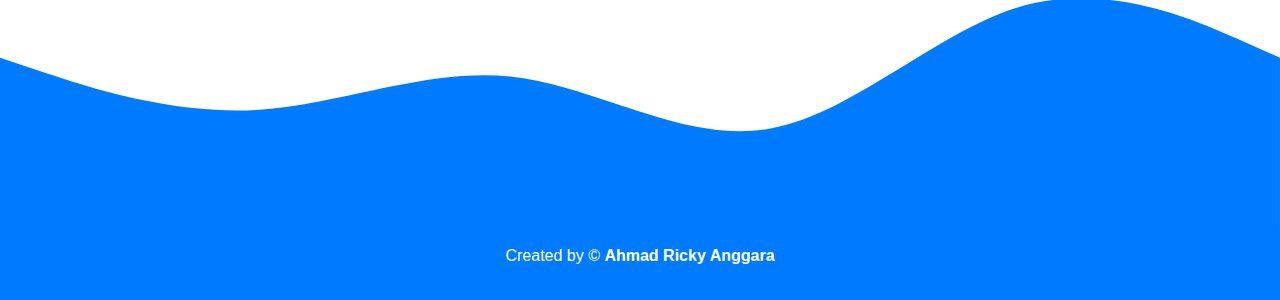
==== commit ab8b7fcb: "tambah cv" ====
--- a/index.html
+++ b/index.html
@@ -15,7 +15,8 @@
     <title>Ahmad Ricky Anggara Portofolio</title>
     <link rel="stylesheet" href="https://cdn.jsdelivr.net/npm/bootstrap@4.0.0/dist/css/bootstrap.min.css"
         integrity="sha384-Gn5384xqQ1aoWXA+058RXPxPg6fy4IWvTNh0E263XmFcJlSAwiGgFAW/dAiS6JXm" crossorigin="anonymous">
-
+    <link rel="stylesheet" href="https://pro.fontawesome.com/releases/v5.10.0/css/all.css"
+        integrity="sha384-AYmEC3Yw5cVb3ZcuHtOA93w35dYTsvhLPVnYs9eStHfGJvOvKxVfELGroGkvsg+p" crossorigin="anonymous" />
     <link rel="stylesheet" href="style.css">
     <link href="https://unpkg.com/aos@2.3.1/dist/aos.css" rel="stylesheet">
 </head>
@@ -67,7 +68,6 @@
                 <div class="col">
                     <h2>About Me</h2>
                 </div>
-
             </div>
             <div class="row justify-content-center fs-5 text-center mt-3">
                 <div class="col-md-4" data-aos="fade-right" data-aos-duration="1000">
@@ -79,6 +79,14 @@
                     <p>Saya adalah seorang pekerja keras, dan tekun dalam mempelajari Hal - Hal baru yang saya temukan.
                         Hingga pada saat ini saya telah menguasai beberap bahasa Pemrograman, diantaranya : PHP,
                         JavaScript, dan Java</p>
+                </div>
+            </div>
+            <div class="row text-center">
+                <div class="col mt-3">
+                    <a href="https://drive.google.com/file/d/1V76p5mQnMtm5EQmYXukBlo2QcVx8jf4H/view?usp=sharing"
+                        target="blank" class="btn btn-sm btn-primary mt-2">
+                        <i class="fas fa-download"></i> Download CV
+                    </a>
                 </div>
             </div>
         </div>
